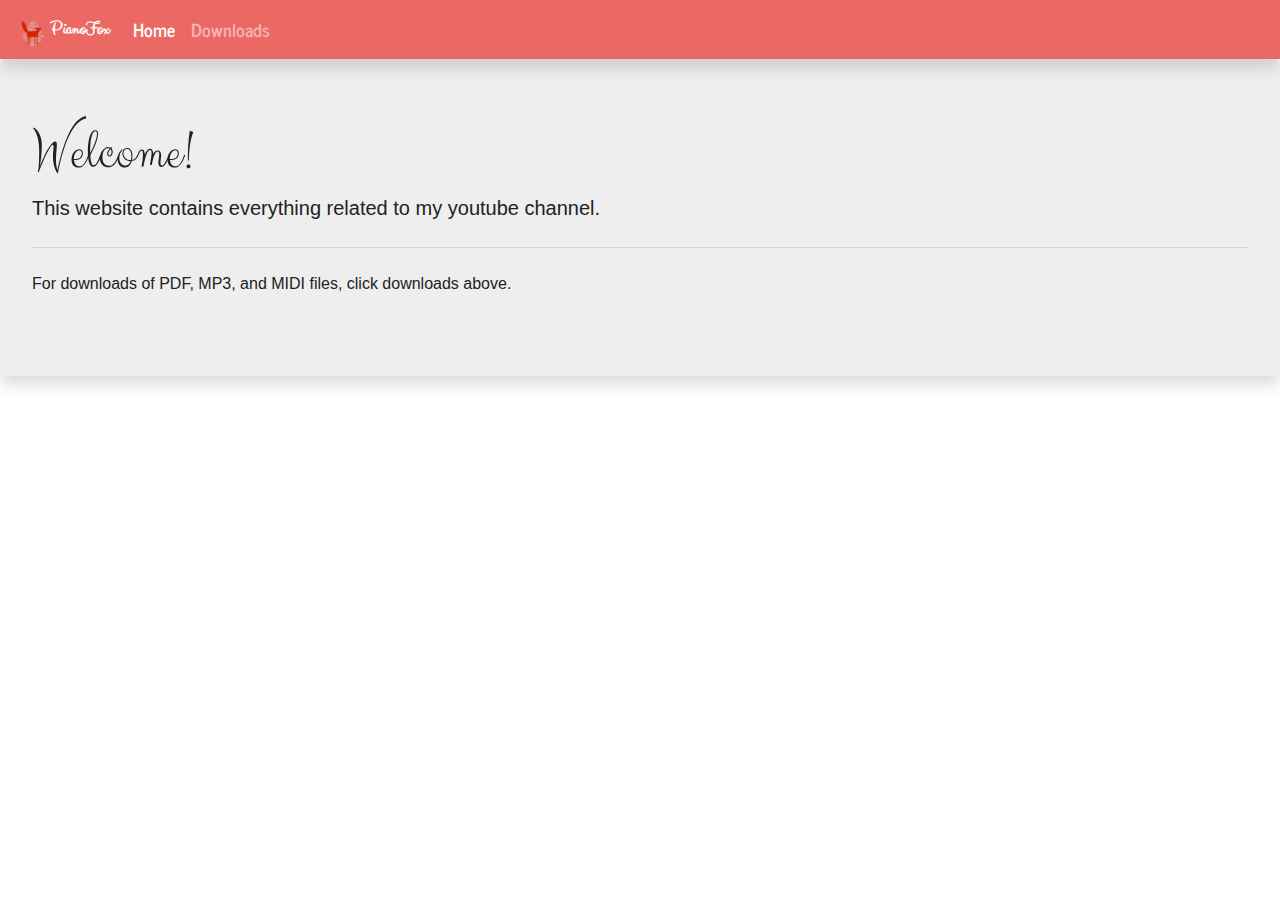
==== index.html @ 38456b5a "Update index.html" ====
<!DOCTYPE html>
<html>

<head>
    <!-- Title -->
    <title>PianoFox | Home</title>

    <!-- Favicon -->
    <link rel="apple-touch-icon" sizes="57x57" href="/apple-icon-57x57.png">
    <link rel="apple-touch-icon" sizes="60x60" href="/apple-icon-60x60.png">
    <link rel="apple-touch-icon" sizes="72x72" href="/apple-icon-72x72.png">
    <link rel="apple-touch-icon" sizes="76x76" href="/apple-icon-76x76.png">
    <link rel="apple-touch-icon" sizes="114x114" href="/apple-icon-114x114.png">
    <link rel="apple-touch-icon" sizes="120x120" href="/apple-icon-120x120.png">
    <link rel="apple-touch-icon" sizes="144x144" href="/apple-icon-144x144.png">
    <link rel="apple-touch-icon" sizes="152x152" href="/apple-icon-152x152.png">
    <link rel="apple-touch-icon" sizes="180x180" href="/apple-icon-180x180.png">
    <link rel="icon" type="image/png" sizes="192x192" href="/android-icon-192x192.png">
    <link rel="icon" type="image/png" sizes="32x32" href="/favicon-32x32.png">
    <link rel="icon" type="image/png" sizes="96x96" href="/favicon-96x96.png">
    <link rel="icon" type="image/png" sizes="16x16" href="/favicon-16x16.png">
    <link rel="manifest" href="/manifest.json">
    <meta name="msapplication-TileColor" content="#ffffff">
    <meta name="msapplication-TileImage" content="/ms-icon-144x144.png">
    <meta name="theme-color" content="#ffffff">

    <!-- Required meta tags -->
    <meta charset="utf-8">
    <meta name="viewport" content="width=device-width, initial-scale=1, shrink-to-fit=no">

    <!-- CSS -->
    <link rel="stylesheet" href="bootstrap.min.css">
    <link rel="stylesheet" href="main.css">
</head>

<body>
    <!-- navbar -->
    <nav class="navbar navbar-expand-lg navbar-dark bg-primary shadow">
        <a class="navbar-brand" href="#" style="font-family: clicker-script; text-transform: none">
            <img src="images/branding.png" width="30" height="30" alt="" loading="lazy">
            PianoFox
        </a>
        <button class="navbar-toggler" type="button" data-toggle="collapse" data-target="#navbarSupportedContent" aria-controls="navbarSupportedContent" aria-expanded="false" aria-label="Toggle navigation">
            <span class="navbar-toggler-icon"></span>
        </button>
        <div class="collapse navbar-collapse" id="navbarSupportedContent">
            <ul class="navbar-nav">
                <li class="nav-item active">
                    <a class="nav-link" href="#">Home <span class="sr-only">(current)</span></a>
                </li>
                <li class="nav-item">
                    <a class="nav-link" href="./downloads/index.html">Downloads</a>
                </li>
            </ul>
        </div>
    </nav>

    <!-- jumbotron -->
    <div class="jumbotron shadow">
        <h1 class="display-4" style="font-family: clicker-script">Welcome!</h1>
        <p class="lead">This website contains everything related to my youtube channel.</p>
        <hr class="my-4">
        <p>For downloads of PDF, MP3, and MIDI files, click downloads above.</p>
    </div>

    <!-- JS Links -->
    <script src="https://code.jquery.com/jquery-3.5.1.slim.min.js" integrity="sha384-DfXdz2htPH0lsSSs5nCTpuj/zy4C+OGpamoFVy38MVBnE+IbbVYUew+OrCXaRkfj" crossorigin="anonymous"></script>
    <script src="https://cdn.jsdelivr.net/npm/popper.js@1.16.0/dist/umd/popper.min.js" integrity="sha384-Q6E9RHvbIyZFJoft+2mJbHaEWldlvI9IOYy5n3zV9zzTtmI3UksdQRVvoxMfooAo" crossorigin="anonymous"></script>
    <script src="https://stackpath.bootstrapcdn.com/bootstrap/4.5.0/js/bootstrap.min.js" integrity="sha384-OgVRvuATP1z7JjHLkuOU7Xw704+h835Lr+6QL9UvYjZE3Ipu6Tp75j7Bh/kR0JKI" crossorigin="anonymous"></script>
</body></html>
---- main.css ----
@font-face {
    font-family: clicker-script;
    src: url('clicker-script.ttf');
}

#branding {
    font-family: clicker-script;
    text-transform: none;
}
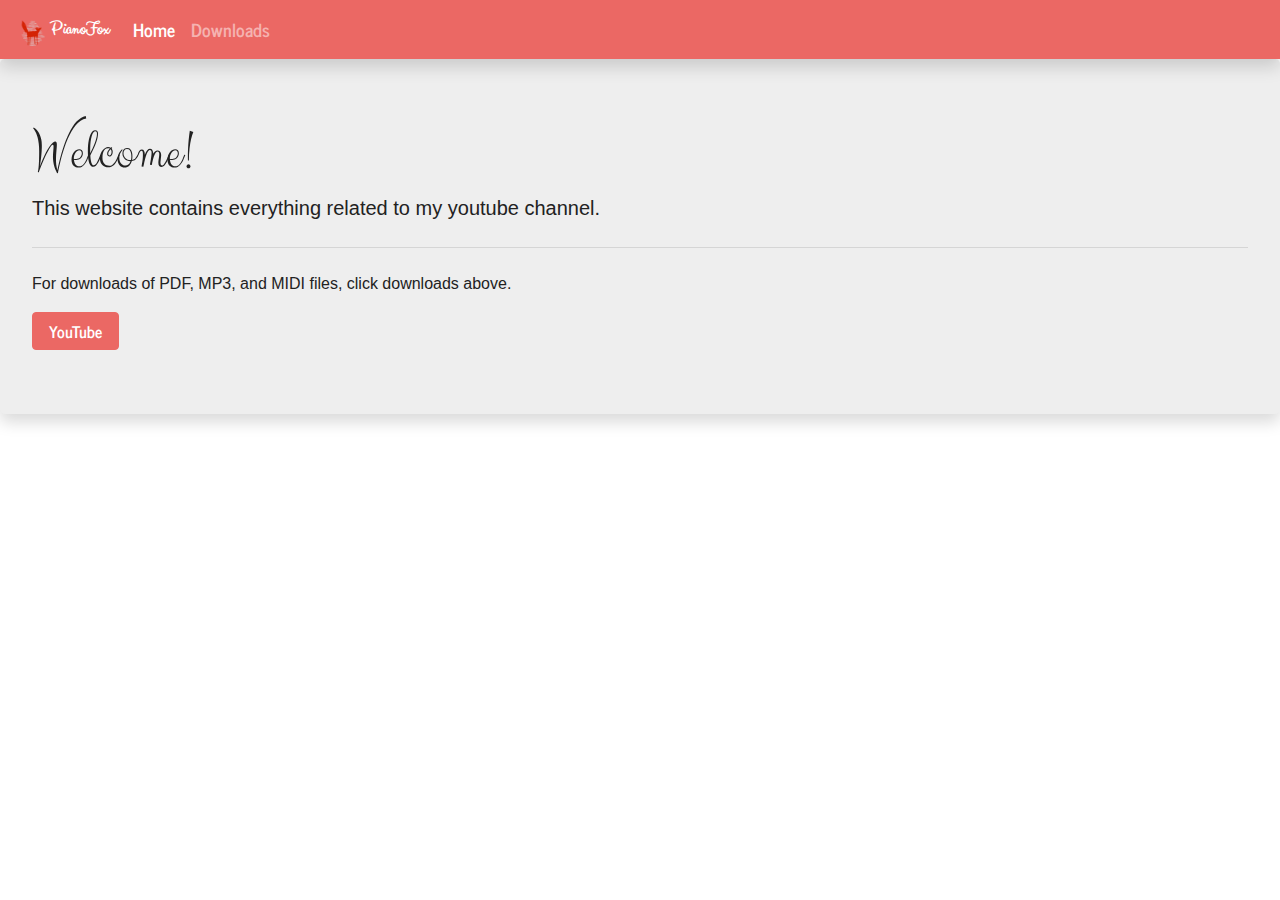
==== commit 673b50ed: "Update index.html" ====
--- a/index.html
+++ b/index.html
@@ -4,6 +4,17 @@
 <head>
     <!-- Title -->
     <title>PianoFox | Home</title>
+    
+    <!-- Global site tag (gtag.js) - Google Analytics -->
+    <script async src="https://www.googletagmanager.com/gtag/js?id=UA-167756735-1"></script>
+    <script>
+        window.dataLayer = window.dataLayer || [];
+        function gtag(){dataLayer.push(arguments);}
+        gtag('js', new Date());
+
+        gtag('config', 'UA-167756735-1');
+    </script>
+
 
     <!-- Favicon -->
     <link rel="apple-touch-icon" sizes="57x57" href="/apple-icon-57x57.png">
@@ -27,10 +38,15 @@
     <!-- Required meta tags -->
     <meta charset="utf-8">
     <meta name="viewport" content="width=device-width, initial-scale=1, shrink-to-fit=no">
+    <meta name="description" content="Welcome! On this page, you'll find anything that you could possibly want related to my YouTube channel, PianoFox!">
+
 
     <!-- CSS -->
     <link rel="stylesheet" href="bootstrap.min.css">
     <link rel="stylesheet" href="main.css">
+    
+    <!-- Adsense -->
+    <script data-ad-client="ca-pub-7600996973863353" async src="https://pagead2.googlesyndication.com/pagead/js/adsbygoogle.js"></script>
 </head>
 
 <body>
@@ -61,6 +77,7 @@
         <p class="lead">This website contains everything related to my youtube channel.</p>
         <hr class="my-4">
         <p>For downloads of PDF, MP3, and MIDI files, click downloads above.</p>
+        <button type="button" class="btn btn-primary" href="https://www.youtube.com/channel/UCEhu05ywPHLDGfR-ZBFeycQ?view_as=subscriber?sub_confirmation=1">YouTube</button>
     </div>
 
     <!-- JS Links -->
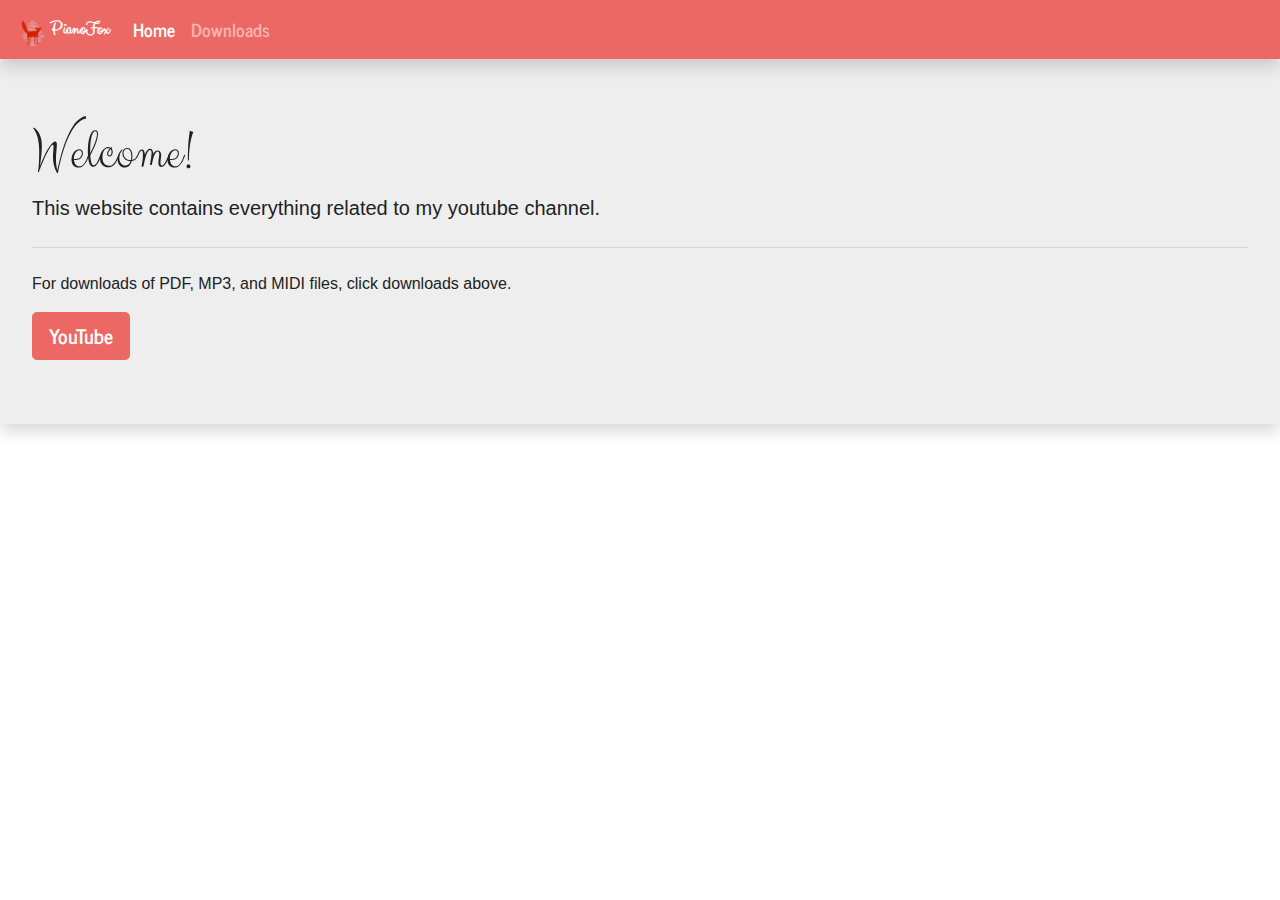
==== commit 1827f7d8: "Update index.html" ====
--- a/index.html
+++ b/index.html
@@ -77,7 +77,7 @@
         <p class="lead">This website contains everything related to my youtube channel.</p>
         <hr class="my-4">
         <p>For downloads of PDF, MP3, and MIDI files, click downloads above.</p>
-        <button type="button" class="btn btn-primary" href="https://www.youtube.com/channel/UCEhu05ywPHLDGfR-ZBFeycQ?view_as=subscriber?sub_confirmation=1">YouTube</button>
+        <a class="btn btn-primary btn-lg" href="https://www.youtube.com/channel/UCEhu05ywPHLDGfR-ZBFeycQ?sub_confirmation=1" role="button">YouTube</a>
     </div>
 
     <!-- JS Links -->
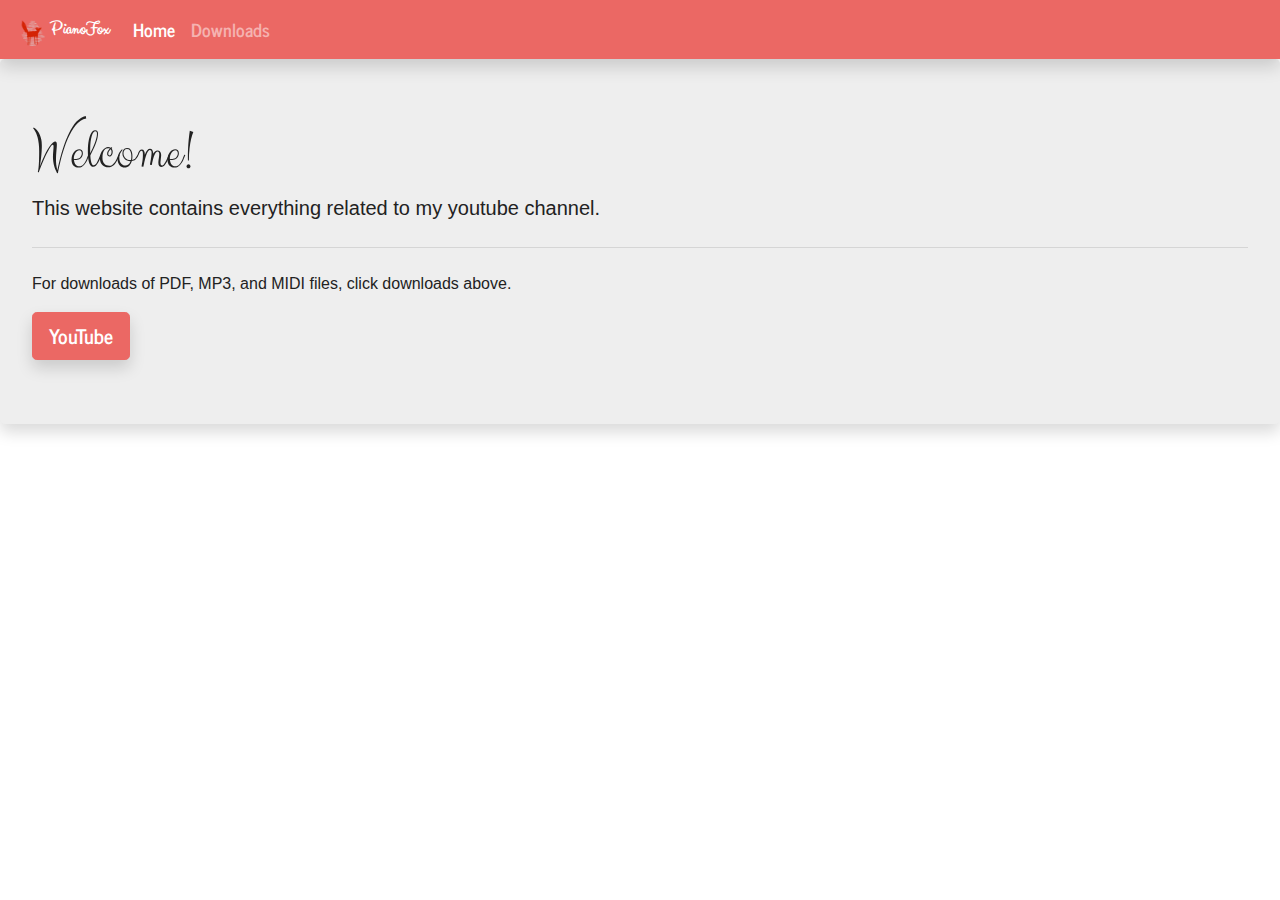
==== commit 1b65371f: "Update index.html" ====
--- a/index.html
+++ b/index.html
@@ -77,7 +77,7 @@
         <p class="lead">This website contains everything related to my youtube channel.</p>
         <hr class="my-4">
         <p>For downloads of PDF, MP3, and MIDI files, click downloads above.</p>
-        <a class="btn btn-primary btn-lg" href="https://www.youtube.com/channel/UCEhu05ywPHLDGfR-ZBFeycQ?sub_confirmation=1" role="button">YouTube</a>
+        <a class="btn btn-primary shadow btn-lg" href="https://www.youtube.com/channel/UCEhu05ywPHLDGfR-ZBFeycQ?sub_confirmation=1" role="button" target="_blank">YouTube</a>
     </div>
 
     <!-- JS Links -->
